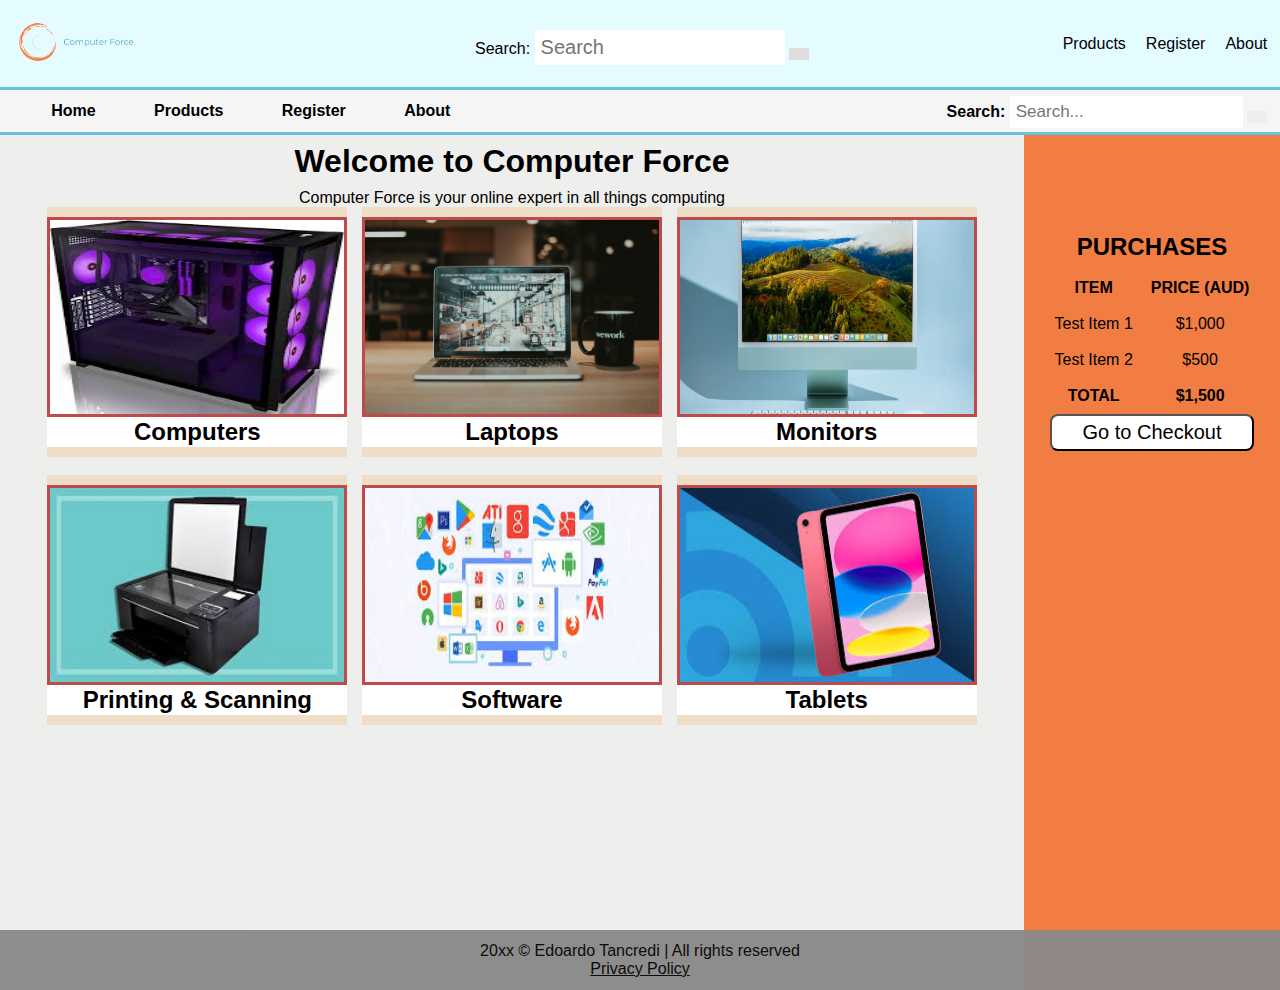
==== ComputerForce/index.html @ 39a61416 "Add files via upload" ====
<!DOCTYPE html>
<html lang="en">
<head>
    <meta charset="UTF-8">
    <meta name="viewport" content="width=device-width, initial-scale=1.0">
    <meta http-equiv="X-UA-Compatible" content="ie=edge">
    <title>Computer Force | Home</title>
    <link rel="icon" href="images/logo.png">
    <link rel="stylesheet" href="path/to/style.css">
    <link rel="stylesheet" href="template.css">
    <link rel="stylesheet" href="hamburgerMenu.css">
    <link rel="stylesheet" href="iconBagMenu.css">
    <link rel="stylesheet" href="content.css">
    
</head>
<body>

<div class="container">
    <!-- Header -->
    <header>
        <!-- Mobile Menu -->
        <div class="mobileMenuContainer">
            <input type="checkbox" id="mobileMenuToggle" class="toggler">
            <label for="mobileMenuToggle" class="mobileButtonStyle hamburger perfectCenter" aria-label="Toggle mobile menu">
                <div></div>
            </label>
            
            <div class="modal mobileMenu"></div>
        </div>

        <!-- Logo -->
        <div class="left-section">
            <a href="index.html">
                <img id="logo" src="images/logo.png" alt="Computer Force Logo">
            </a>
        </div>

        <!-- Search Bar -->
        <div class="search-container">
            <form>
                <label for="search">Search:</label>
                <input type="text" id="search" placeholder="Search" name="search">
                <button type="submit" aria-label="Search">
                    <i class="fa fa-search"></i>
                </button>
            </form>
        </div>

        <!-- Menu items -->
        <div class="right-section">
            <ul>
                <li><a href="products.html">Products</a></li>
                <li><a href="register.html">Register</a></li>
                <li><a href="about.html">About</a></li>
            </ul>
        </div>
    </header>

    <!-- Navigation Bar -->
    <nav>
        <ul>
            <li><a href="index.html">Home</a></li>
            <li><a href="products.html">Products</a></li>
            <li><a href="register.html">Register</a></li>
            <li><a href="about.html">About</a></li>
        </ul>
        <div class="searchDesktopContainer">
            <form>
                <label for="searchDesktop">Search:</label>
                <input type="text" id="searchDesktop" placeholder="Search..." name="search">
                <button type="submit" aria-label="Search">
                    <i class="fa fa-search"></i>
                </button>
            </form>
        </div>
    </nav>

    <!-- Main Content -->
    <main>
        <section>
            <h1 class="pageTitle centerText">Welcome to Computer Force</h1>
            <p class="centerText">Computer Force is your online expert in all things computing</p>
            
            <div class="categoryCardContainer">
                <!-- Category Card: Computers -->
                <div class="categoryCard">
                    <div class="categoryImage">
                        <a href="products.html">
                            <img src="images/productCategories/computers.jpg" alt="Computers">
                        </a>
                    </div>
                    <div class="categoryTitle perfectCenter">
                        <h2 style="color: #000;">Computers</h2> <!-- Aumentato il contrasto -->
                    </div>
                </div>

                <!-- Category Card: Laptops -->
                <div class="categoryCard">
                    <div class="categoryImage">
                        <a href="products.html">
                            <img src="images/productCategories/laptops.jpg" alt="Laptops">
                        </a>
                    </div>
                    <div class="categoryTitle perfectCenter">
                        <h2 style="color: #000;">Laptops</h2> <!-- Aumentato il contrasto -->
                    </div>
                </div>

                <!-- Category Card: Monitors -->
                <div class="categoryCard">
                    <div class="categoryImage">
                        <a href="products.html">
                            <img src="images/productCategories/computer.jpg" alt="Monitors">
                        </a>
                    </div>
                    <div class="categoryTitle perfectCenter">
                        <h2 style="color: #000;">Monitors</h2> <!-- Aumentato il contrasto -->
                    </div>
                </div>

                <!-- Category Card: Printing & Scanning -->
                <div class="categoryCard">
                    <div class="categoryImage">
                        <a href="products.html">
                            <img src="images/productCategories/printingScanning.jpg" alt="Printing & Scanning">
                        </a>
                    </div>
                    <div class="categoryTitle perfectCenter">
                        <h2 style="color: #000;">Printing &amp; Scanning</h2> <!-- Aumentato il contrasto -->
                    </div>
                </div>

                <!-- Category Card: Software -->
                <div class="categoryCard">
                    <div class="categoryImage">
                        <a href="products.html">
                            <img src="images/productCategories/software.jpg" alt="Software">
                        </a>
                    </div>
                    <div class="categoryTitle perfectCenter">
                        <h2 style="color: #000;">Software</h2> <!-- Aumentato il contrasto -->
                    </div>
                </div>

                <!-- Category Card: Tablets -->
                <div class="categoryCard">
                    <div class="categoryImage">
                        <a href="products.html">
                            <img src="images/productCategories/tablets.png" alt="Tablets">
                        </a>
                    </div>
                    <div class="categoryTitle perfectCenter">
                        <h2 style="color: #000;">Tablets</h2> <!-- Aumentato il contrasto -->
                    </div>
                </div>
            </div>
        </section>

        <!-- Purchases Section -->
        <aside>
            <h2 class="purchasesContainer">PURCHASES</h2>
            <table>
                <thead>
                    <tr>
                        <th>ITEM</th>
                        <th>PRICE (AUD)</th>
                    </tr>
                </thead>
                <tbody>
                    <tr>
                        <td>Test Item 1</td>
                        <td>$1,000</td>
                    </tr>
                    <tr>
                        <td>Test Item 2</td>
                        <td>$500</td>
                    </tr>
                    <tr class="total">
                        <th>TOTAL</th>
                        <th>$1,500</th>
                    </tr>
                </tbody>
            </table>
            <input type="submit" name="checkout" value="Go to Checkout" style="color: #000; background-color: #fff;">
        </aside>
    </main>

    <!-- Footer Section -->
    <footer>
        <p>20xx © Edoardo Tancredi | All rights reserved</p>
        <p>
            <a href="#" style="color: #000;">Privacy Policy</a> <!-- Aumentato il contrasto -->
        </p>
    </footer>
</div>

</body>
</html>
---- ComputerForce/template.css ----
:root {
  --cfBlack: #000;
  --cfGrey: #888; /* For copyright text */
  --cfGreen: #C7FFD8;
  --cfLightBlue: #E4FBFF;
  --cfLightGrey: #eeeeec; /* Correzione errore con lo zero alla fine */
  --cfRed: #BD4B4B;
  --cfPink: #EFB7B7;
}

* {
  box-sizing: border-box;
  margin: 0;
  padding: 0;
}

body {
  font-family: Arial, sans-serif; /* Assicurati di usare Arial correttamente */
}

header {
  display: flex;
  justify-content: space-between; /* Logo a sinistra, menu a destra */
  align-items: center;
  background-color: var(--cfLightBlue);
  padding: 1vh 1vw;
  height: 10vh;
  width: 100vw;
  position: fixed;
  z-index: 10; /* Cambiato per allinearlo al layout */
}

.left-section {
  display: flex;
  align-items: center;
}

.right-section {
  display: flex;
  justify-content: flex-end;
  flex-grow: 1;
}

.right-section ul {
  display: flex;
  list-style-type: none;
  margin: 0;
}

.right-section ul li {
  margin-left: 20px;
}

.right-section ul li a {
  text-decoration: none;
  color: var(--cfBlack); /* Usa il colore della variabile */
}

.search-container {
  margin-left: 20px; /* Spazio tra la barra di ricerca e gli altri elementi */
}

header>div {
  display: flex;
  align-items: center;
  height: 90%;
  position: relative;
}

footer {
  margin-top: 30px;
  margin-left: auto;
  margin-right: auto;
  font-size: small;
  width: 100vw;
  padding: 12px;
  text-align: center;
  background-color: var(--cfGrey);
}

main {
  display: flex;
  top: 10vh; /* Adattato per dare spazio all'header */
  width: 100vw;
  min-height: 120vh;
  position: relative;
  background-color: var(--cfPink);
}

nav {
  background-color: #F5F5F5;
  border-bottom: 3px solid #66C2E0;
  height: 5vh;
  width: 100vw;
  padding: 1vh 1vw;
  display: none; /* Nav sarà visibile su schermi più grandi */
  position: fixed;
  top: 10vh;
  z-index: 10;
  align-items: center;
  font-weight: bold;
  font-size: 1rem;
}

nav>ul>li {
  display: inline;
  margin-right: 5vw;
}

nav>ul>li>a {
  color: #EB8D11;
  text-decoration: none; /* Corretto da "solid" a "none" */
  font-family: 'Lucida Sans', Geneva, sans-serif;
}

section {
  background-color: var(--cfLightGrey);
  width: 100%;
  padding: 2vh 2vw 5vh;
}

div.desc>ul>li {
  margin-left: 20px;
  padding: 10px;
}

#logo {
  height: 12vh;
  width: auto;
}

.container {
  min-height: 100vh;
}

.mobileButtonStyle,
.mobileIconBag {
  background-color: #F5F5F5;
  border-bottom: 3px solid #000;
  width: 40px;
  height: 40px;
  padding: 5px;
  z-index: 1;
  border-radius: 5px;
}


.modal {
  position: fixed;
  top: 0;
  left: 0;
  width: 100%;
  height: 100vh;
  visibility: hidden;
  display: flex;
  flex-direction: column;
  opacity: 0;
  transition: 0.5s;
  z-index: 3;
}

.perfectCenter {
  display: flex;
  align-items: center;
  justify-content: center;
}

table,
h2 {
  border-collapse: collapse;
  margin-left: auto;
  margin-right: auto;
  padding: 1vh;
}

tr, th, td {
  margin-left: auto;
  margin-right: auto;
  padding: 1vh;
  text-align: center;
}

.purchasesContainer {
  width: 100%;
  text-align: center;
  margin-top: 2vh;
}

.toggler {
  position: absolute;
  z-index: 2;
  cursor: pointer;
  width: 40px;
  height: 40px;
  opacity: 0;
}

.total {
  font-weight: bold;
}

input[value="Go to Checkout"] {
  color: var(--cfLightGrey);
  background-color: var(--cfRed);
  border-radius: 8px;
  font-size: 20px;
  width: 60%;
  padding: 5px;
  margin-left: auto;
  margin-right: auto;
}

.search-container {
  display: flex;
  justify-content: center; /* Centrato per l'header */
}

.search-container button {
  padding: 6px 10px;
  margin-top: 8px;
  margin-right: 16px;
  background: #ddd;
  font-size: 20px;
  border: none;
  cursor: pointer;
}

input[type="text"] {
  padding: 6px;
  margin-top: 8px;
  font-size: 20px;
  border: none;
}

.mobileMenuContainer {
  display: none;
}

@media (min-width: 600px) and (min-height: 441px) {
  header {
    justify-content: center;
    background-color: #FFFFFF;
    border-bottom: 3px solid #66C2E0;
  }
  
  nav {
    display: flex;
    top: 10vh;
  }
}

aside {
  background-color: #f17d43;
  padding-top: 10vh;
  display: block;
  width: 20vw;
  height: auto;
}

main {
  padding-top: 2%;
  min-height: 100vh;
  background-color: #ffffff;
}

section {
  padding-left: 40px;
  padding-right: 40px;
  width: 80vw;
}

footer {
  position: relative;
  opacity: 0.95;
  font-size: medium;
  background-color: var(--cfGrey);
}

aside>input[value="Go to Checkout"] {
  display: flex;
  justify-content: center;
  width: 80%;
}

div.searchDesktopContainer {
  margin-left: auto;
  margin-bottom: 7px;
}

.searchDesktopContainer button {
  padding: 6px 10px;
  margin-top: 8px;
  background-color: var(--cfLightGrey);
  font-size: 17px;
  border: none;
  cursor: pointer;
}

input[type=text] {
  font-size: 17px;
}
---- ComputerForce/content.css ----
/* Stile per gli elementi della lista */
ul>li {
    margin-left: 3vw;
}

.pageTitle {
    margin-top: 3vh;
}

.centerText {
    margin-top: 1vh;
    text-align: center;
}

.categoryCard {
    background-color: rgba(235, 141, 17, 0.17);
    margin: auto;
    width: 300px;
    height: 250px;
    display: flex;
    flex-direction: column;
    margin-bottom: 2vh;
}

.categoryCardContainer {
    display: flex;
    flex-direction: column;
}

.categoryImage {
    margin-top: 10px;
    width: 100%;
    height: 200px;
    border: solid var(--cfRed);
    border-width: 3px;
}

.categoryImage>a, .categoryImage>a>img {
    width: 100%;
    height: 100%;
}

.categoryTitle {
    background-color: white;
    color: var(--cfLightGrey);
    height: 30px;
    display: flex;
    align-items: center;
    justify-content: center;
}

/* Gruppi di input nella form */
.inputGroup {
    margin-bottom: 0.5vh;
    margin-top: 1vh;
    display: flex;
    flex-direction: column;
}

.inputGroup>label, .inputGroup>p {
    font-weight: bold;
    flex-grow: 2;
}

.inputGroup>input[type="text"],
.inputGroup>input[type="email"],
.inputGroup>input[type="password"],
.inputGroup>input[type="date"],
.inputGroup>select[type="select"],
.inputGroup>option[type="option"] {
    flex-grow: 2;
    font-size: 1.25rem;
    line-height: 1rem;
    padding: 0.5rem;
}

.radioGender {
    margin: 1vh 0;
    border: 1px solid var(--cfLightGrey);
    padding: 1vh;
}

.radioGender>label {
    margin-left: 1vw;
    margin-right: 5vw;
}

/* Form di registrazione */
.registrationForm {
    background-color: var(--cfPink);
    margin: 5vh auto;
    display: flex;
    flex-direction: column;
    padding: 1vh 1.5vw;
    width: 90vw;
}

.registrationForm input[type="button"], .registrationForm input[type="submit"] {
    height: 3rem;
    border: 0;
    font-size: 1.5rem;
    color: var(--cfLightGrey);
    border-radius: 5px;
    cursor: pointer;
}

.registrationForm input[type="button"] {
    margin-top: 5px;
    margin-bottom: 1vh;
    background-color: darkgrey;
}

.registrationForm input[type="submit"] {
    margin-bottom: 1vh;
    background-color: maroon;
}

/* Stile del logo */
#logo {
    width: 15vw;  /* Impostazione predefinita */
    max-width: 300px;
    height: auto; /* Mantiene il rapporto di aspetto */
}

/* Media query per schermi più grandi */
@media (min-width: 1024px) {
    #logo {
        width: 10vw; /* Adatta il logo per schermi più grandi */
    }
}

/* Per schermi più piccoli */
@media (max-width: 850px) {
    #logo {
        width: 20vw; /* Ridimensiona il logo per schermi più piccoli */
    }
}

/* Media query per la form di registrazione */
@media (min-width: 600px) {
    .registrationForm {
        width: 70vw;
    }
}

@media (min-width: 850px) {
    .registrationForm {
        width: 60vw;
    }
}

@media (min-width: 1024px) {
    .registrationForm {
        width: 50vw;
    }
}

/* Ottimizzazione per il contenitore delle categorie */
@media (min-width: 600px) {
    .categoryCardContainer {
        flex-direction: row;
        flex-wrap: wrap;
        margin-bottom: 20px;
        justify-content: center;
    }
}

/* Stile per il contenitore delle spese */
.purchasesContainer {
    width: 100%;
    text-align: center;
    margin-top: 2vh;
}

/* Ottimizzazione del layout e centering della barra di ricerca */
header {
    display: flex;
    justify-content: space-between;
    align-items: center;
    background-color: var(--cfLightBlue);
    padding: 1vh 1vw;
    height: 10vh;
    position: fixed;
    width: 100%;
    z-index: 10;
}

/* Centrare la barra di ricerca */
.center-section {
    flex: 1;
    display: flex;
    justify-content: center;
}

.left-section {
    flex: 1;
}

.right-section {
    flex: 1;
    display: flex;
    justify-content: flex-end;
}

.search-container {
    display: flex;
    align-items: center;
    justify-content: center;
}

.search-container input[type="text"] {
    padding: 6px;
    font-size: 1.25rem;
    width: 250px;
}

.search-container button {
    padding: 6px 10px;
    font-size: 1.25rem;
    background-color: #ddd;
    border: none;
    cursor: pointer;
}

/* Stile per il menu di navigazione */
nav ul {
    display: flex;
    justify-content: center;
    list-style-type: none;
    padding-left: 0;
}

nav ul li {
    margin-right: 20px;
}

nav ul li a {
    text-decoration: none;
    color: var(--cfBlack);
    font-weight: bold;
}
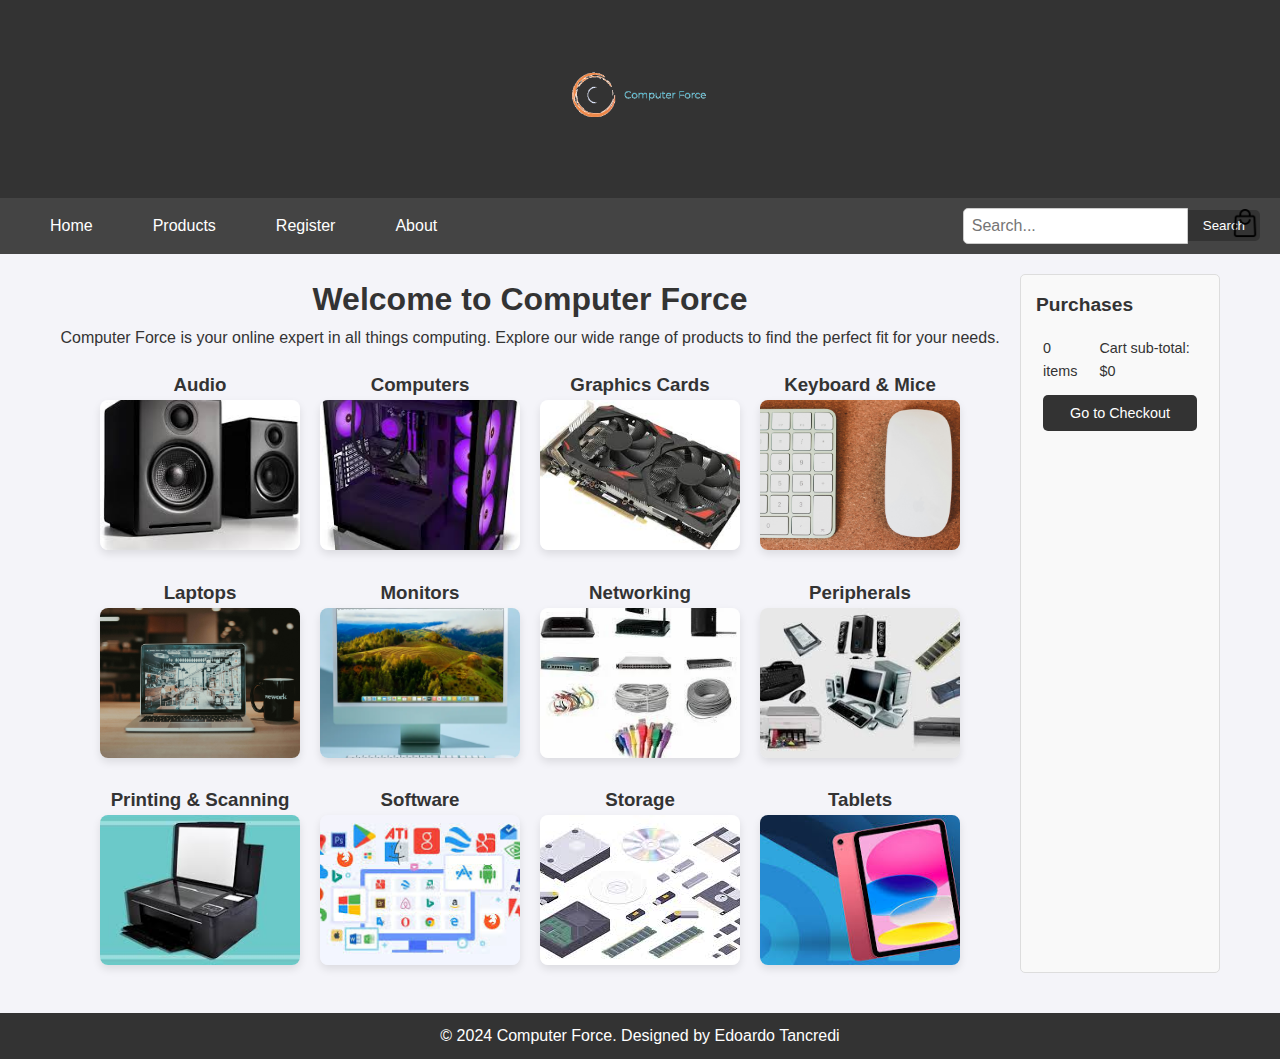
==== commit 9d27866f: "Add files via upload" ====
--- a/ComputerForce/index.html
+++ b/ComputerForce/index.html
@@ -3,60 +3,16 @@
 <head>
     <meta charset="UTF-8">
     <meta name="viewport" content="width=device-width, initial-scale=1.0">
-    <meta http-equiv="X-UA-Compatible" content="ie=edge">
-    <title>Computer Force | Home</title>
-    <link rel="icon" href="images/logo.png">
-    <link rel="stylesheet" href="path/to/style.css">
-    <link rel="stylesheet" href="template.css">
-    <link rel="stylesheet" href="hamburgerMenu.css">
-    <link rel="stylesheet" href="iconBagMenu.css">
-    <link rel="stylesheet" href="content.css">
-    
+    <title>Home - Computer Force</title>
+    <link rel="stylesheet" href="style.css">
 </head>
 <body>
-
-<div class="container">
-    <!-- Header -->
+    <!-- Header Section with Logo -->
     <header>
-        <!-- Mobile Menu -->
-        <div class="mobileMenuContainer">
-            <input type="checkbox" id="mobileMenuToggle" class="toggler">
-            <label for="mobileMenuToggle" class="mobileButtonStyle hamburger perfectCenter" aria-label="Toggle mobile menu">
-                <div></div>
-            </label>
-            
-            <div class="modal mobileMenu"></div>
-        </div>
-
-        <!-- Logo -->
-        <div class="left-section">
-            <a href="index.html">
-                <img id="logo" src="images/logo.png" alt="Computer Force Logo">
-            </a>
-        </div>
-
-        <!-- Search Bar -->
-        <div class="search-container">
-            <form>
-                <label for="search">Search:</label>
-                <input type="text" id="search" placeholder="Search" name="search">
-                <button type="submit" aria-label="Search">
-                    <i class="fa fa-search"></i>
-                </button>
-            </form>
-        </div>
-
-        <!-- Menu items -->
-        <div class="right-section">
-            <ul>
-                <li><a href="products.html">Products</a></li>
-                <li><a href="register.html">Register</a></li>
-                <li><a href="about.html">About</a></li>
-            </ul>
-        </div>
+        <img src="images/logo.png" alt="Computer Force Logo">
     </header>
 
-    <!-- Navigation Bar -->
+    <!-- Navigation Bar with Links, Search Bar, and Bag Icon -->
     <nav>
         <ul>
             <li><a href="index.html">Home</a></li>
@@ -64,135 +20,93 @@
             <li><a href="register.html">Register</a></li>
             <li><a href="about.html">About</a></li>
         </ul>
-        <div class="searchDesktopContainer">
-            <form>
-                <label for="searchDesktop">Search:</label>
-                <input type="text" id="searchDesktop" placeholder="Search..." name="search">
-                <button type="submit" aria-label="Search">
-                    <i class="fa fa-search"></i>
-                </button>
-            </form>
+        <div class="search-bar">
+            <input type="text" placeholder="Search...">
+            <button>Search</button>
+        </div>
+        <div class="bag-icon">
+            <img src="images/iconBag.png" alt="Shopping Bag">
         </div>
     </nav>
 
-    <!-- Main Content -->
+    <!-- Main Content and Purchases Section -->
     <main>
-        <section>
-            <h1 class="pageTitle centerText">Welcome to Computer Force</h1>
-            <p class="centerText">Computer Force is your online expert in all things computing</p>
+        <!-- Content Section with Welcome Message and Product Categories -->
+        <section class="content">
+            <h1>Welcome to Computer Force</h1>
+            <p>Computer Force is your online expert in all things computing. Explore our wide range of products to find the perfect fit for your needs.</p>
             
-            <div class="categoryCardContainer">
-                <!-- Category Card: Computers -->
-                <div class="categoryCard">
-                    <div class="categoryImage">
-                        <a href="products.html">
-                            <img src="images/productCategories/computers.jpg" alt="Computers">
-                        </a>
-                    </div>
-                    <div class="categoryTitle perfectCenter">
-                        <h2 style="color: #000;">Computers</h2> <!-- Aumentato il contrasto -->
-                    </div>
+            <!-- Product Categories Preview Section -->
+            <div class="product-categories">
+                <div class="category">
+                    <h3>Audio</h3>
+                    <a href="products.html#audio"><img src="images/productCategories/audio.jpg" alt="Audio"></a>
                 </div>
-
-                <!-- Category Card: Laptops -->
-                <div class="categoryCard">
-                    <div class="categoryImage">
-                        <a href="products.html">
-                            <img src="images/productCategories/laptops.jpg" alt="Laptops">
-                        </a>
-                    </div>
-                    <div class="categoryTitle perfectCenter">
-                        <h2 style="color: #000;">Laptops</h2> <!-- Aumentato il contrasto -->
-                    </div>
+                <div class="category">
+                    <h3>Computers</h3>
+                    <a href="products.html#computers"><img src="images/productCategories/computers.jpg" alt="Computers"></a>
                 </div>
-
-                <!-- Category Card: Monitors -->
-                <div class="categoryCard">
-                    <div class="categoryImage">
-                        <a href="products.html">
-                            <img src="images/productCategories/computer.jpg" alt="Monitors">
-                        </a>
-                    </div>
-                    <div class="categoryTitle perfectCenter">
-                        <h2 style="color: #000;">Monitors</h2> <!-- Aumentato il contrasto -->
-                    </div>
+                <div class="category">
+                    <h3>Graphics Cards</h3>
+                    <a href="products.html#graphicCards"><img src="images/productCategories/graphicCards.jpg" alt="Graphics Cards"></a>
                 </div>
-
-                <!-- Category Card: Printing & Scanning -->
-                <div class="categoryCard">
-                    <div class="categoryImage">
-                        <a href="products.html">
-                            <img src="images/productCategories/printingScanning.jpg" alt="Printing & Scanning">
-                        </a>
-                    </div>
-                    <div class="categoryTitle perfectCenter">
-                        <h2 style="color: #000;">Printing &amp; Scanning</h2> <!-- Aumentato il contrasto -->
-                    </div>
+                <div class="category">
+                    <h3>Keyboard & Mice</h3>
+                    <a href="products.html#keyboard"><img src="images/productCategories/keyboard.jpg" alt="Keyboard and Mice"></a>
                 </div>
-
-                <!-- Category Card: Software -->
-                <div class="categoryCard">
-                    <div class="categoryImage">
-                        <a href="products.html">
-                            <img src="images/productCategories/software.jpg" alt="Software">
-                        </a>
-                    </div>
-                    <div class="categoryTitle perfectCenter">
-                        <h2 style="color: #000;">Software</h2> <!-- Aumentato il contrasto -->
-                    </div>
+                <div class="category">
+                    <h3>Laptops</h3>
+                    <a href="products.html#laptops"><img src="images/productCategories/laptops.jpg" alt="Laptops"></a>
                 </div>
-
-                <!-- Category Card: Tablets -->
-                <div class="categoryCard">
-                    <div class="categoryImage">
-                        <a href="products.html">
-                            <img src="images/productCategories/tablets.png" alt="Tablets">
-                        </a>
-                    </div>
-                    <div class="categoryTitle perfectCenter">
-                        <h2 style="color: #000;">Tablets</h2> <!-- Aumentato il contrasto -->
-                    </div>
+                <div class="category">
+                    <h3>Monitors</h3>
+                    <a href="products.html#computer"><img src="images/productCategories/computer.jpg" alt="Monitors"></a>
+                </div>
+                <div class="category">
+                    <h3>Networking</h3>
+                    <a href="products.html#networking"><img src="images/productCategories/networking.jpg" alt="Networking"></a>
+                </div>
+                <div class="category">
+                    <h3>Peripherals</h3>
+                    <a href="products.html#peripherals"><img src="images/productCategories/peripherals.jpg" alt="Peripherals"></a>
+                </div>
+                <div class="category">
+                    <h3>Printing & Scanning</h3>
+                    <a href="products.html#printingScanning"><img src="images/productCategories/printingScanning.jpg" alt="Printing and Scanning"></a>
+                </div>
+                <div class="category">
+                    <h3>Software</h3>
+                    <a href="products.html#software"><img src="images/productCategories/software.jpg" alt="Software"></a>
+                </div>
+                <div class="category">
+                    <h3>Storage</h3>
+                    <a href="products.html#storage"><img src="images/productCategories/storage.jpg" alt="Storage"></a>
+                </div>
+                <div class="category">
+                    <h3>Tablets</h3>
+                    <a href="products.html#tablets"><img src="images/productCategories/tablets.png" alt="Tablets"></a>
                 </div>
             </div>
         </section>
 
-        <!-- Purchases Section -->
-        <aside>
-            <h2 class="purchasesContainer">PURCHASES</h2>
+        <!-- Purchases Section with Cart Summary and Checkout Button -->
+        <aside class="purchases">
+            <h2>Purchases</h2>
             <table>
-                <thead>
-                    <tr>
-                        <th>ITEM</th>
-                        <th>PRICE (AUD)</th>
-                    </tr>
-                </thead>
-                <tbody>
-                    <tr>
-                        <td>Test Item 1</td>
-                        <td>$1,000</td>
-                    </tr>
-                    <tr>
-                        <td>Test Item 2</td>
-                        <td>$500</td>
-                    </tr>
-                    <tr class="total">
-                        <th>TOTAL</th>
-                        <th>$1,500</th>
-                    </tr>
-                </tbody>
+                <tr>
+                    <td>0 items</td>
+                    <td>Cart sub-total: $0</td>
+                </tr>
+                <tr>
+                    <td colspan="2"><button>Go to Checkout</button></td>
+                </tr>
             </table>
-            <input type="submit" name="checkout" value="Go to Checkout" style="color: #000; background-color: #fff;">
         </aside>
     </main>
-
-    <!-- Footer Section -->
+    
+    <!-- Footer Section with Copyright Information -->
     <footer>
-        <p>20xx © Edoardo Tancredi | All rights reserved</p>
-        <p>
-            <a href="#" style="color: #000;">Privacy Policy</a> <!-- Aumentato il contrasto -->
-        </p>
+        <p>&copy; 2024 Computer Force. Designed by Edoardo Tancredi</p>
     </footer>
-</div>
-
 </body>
 </html>
--- a/ComputerForce/style.css
+++ b/ComputerForce/style.css
@@ -0,0 +1,192 @@
+/* Reset CSS for Consistency Across Browsers */
+* {
+    margin: 0;
+    padding: 0;
+    box-sizing: border-box;
+}
+
+/* Body Styling */
+body {
+    font-family: Arial, sans-serif;
+    line-height: 1.6;
+    background-color: #f4f4f9;
+    color: #333;
+}
+
+/* Header Styling */
+header {
+    text-align: center;
+    padding: 20px;
+    background-color: #333;
+    color: #fff;
+}
+header img {
+    max-width: 150px;
+}
+
+/* Navigation Bar Styling */
+nav {
+    background-color: #444;
+    display: flex;
+    align-items: center;
+    justify-content: space-between;
+    padding: 10px 20px;
+    position: relative;
+}
+nav ul {
+    display: flex;
+    list-style: none;
+}
+nav ul li {
+    margin: 0 15px;
+}
+nav ul li a {
+    color: #fff;
+    text-decoration: none;
+    padding: 10px 15px;
+    transition: background 0.3s;
+}
+nav ul li a:hover {
+    background-color: #555;
+    border-radius: 5px;
+}
+
+/* Search Bar Styling */
+.search-bar {
+    display: flex;
+    align-items: center;
+}
+.search-bar input[type="text"] {
+    padding: 8px;
+    font-size: 1em;
+    border: 1px solid #ccc;
+    border-radius: 5px 0 0 5px;
+}
+.search-bar button {
+    padding: 8px 15px;
+    border: none;
+    background-color: #333;
+    color: #fff;
+    border-radius: 0 5px 5px 0;
+    cursor: pointer;
+    transition: background 0.3s;
+}
+.search-bar button:hover {
+    background-color: #555;
+}
+
+/* Bag Icon Styling */
+.bag-icon {
+    position: absolute;
+    top: 10px;
+    right: 20px;
+}
+.bag-icon img {
+    width: 30px;
+    height: 30px;
+    cursor: pointer;
+    transition: transform 0.3s;
+}
+.bag-icon img:hover {
+    transform: scale(1.1);
+}
+
+/* Main Content Layout with Flexbox for Purchases on the Right */
+main {
+    display: flex;
+    gap: 20px;
+    padding: 20px;
+    max-width: 1200px;
+    margin: auto;
+}
+.content {
+    flex: 1;
+    text-align: center;
+}
+
+/* Product Categories Styling */
+.product-categories {
+    display: flex;
+    justify-content: center;
+    flex-wrap: wrap;
+    gap: 20px;
+    margin-top: 20px;
+}
+.product-categories .category {
+    text-align: center;
+    width: 200px;
+}
+.product-categories img {
+    width: 100%;
+    height: 150px;
+    object-fit: cover;
+    border-radius: 8px;
+    box-shadow: 0 4px 8px rgba(0, 0, 0, 0.1);
+    transition: transform 0.3s;
+}
+.product-categories img:hover {
+    transform: scale(1.05);
+}
+
+/* Purchases Section Styling */
+.purchases {
+    background-color: #f9f9f9;
+    padding: 15px;
+    border: 1px solid #ddd;
+    border-radius: 5px;
+    width: 200px;
+    text-align: left;
+}
+.purchases h2 {
+    font-size: 1.2em;
+    margin-bottom: 10px;
+    color: #333;
+}
+.purchases table {
+    width: 100%;
+}
+.purchases td {
+    font-size: 0.9em;
+    padding: 5px;
+}
+.purchases button {
+    width: 100%;
+    padding: 10px;
+    font-size: 1em;
+    background-color: #333;
+    color: #fff;
+    border: none;
+    border-radius: 5px;
+    cursor: pointer;
+    transition: background 0.3s;
+}
+.purchases button:hover {
+    background-color: #555;
+}
+
+/* Footer Styling */
+footer {
+    text-align: center;
+    padding: 10px;
+    background-color: #333;
+    color: #fff;
+    margin-top: 20px;
+}
+
+/* Responsive Layout for Mobile View */
+@media (max-width: 600px) {
+    nav ul {
+        flex-direction: column;
+    }
+    .search-bar {
+        margin-top: 10px;
+    }
+    main {
+        flex-direction: column;
+        align-items: center;
+    }
+    .purchases {
+        width: 100%;
+        margin-top: 20px;
+    }
+}
